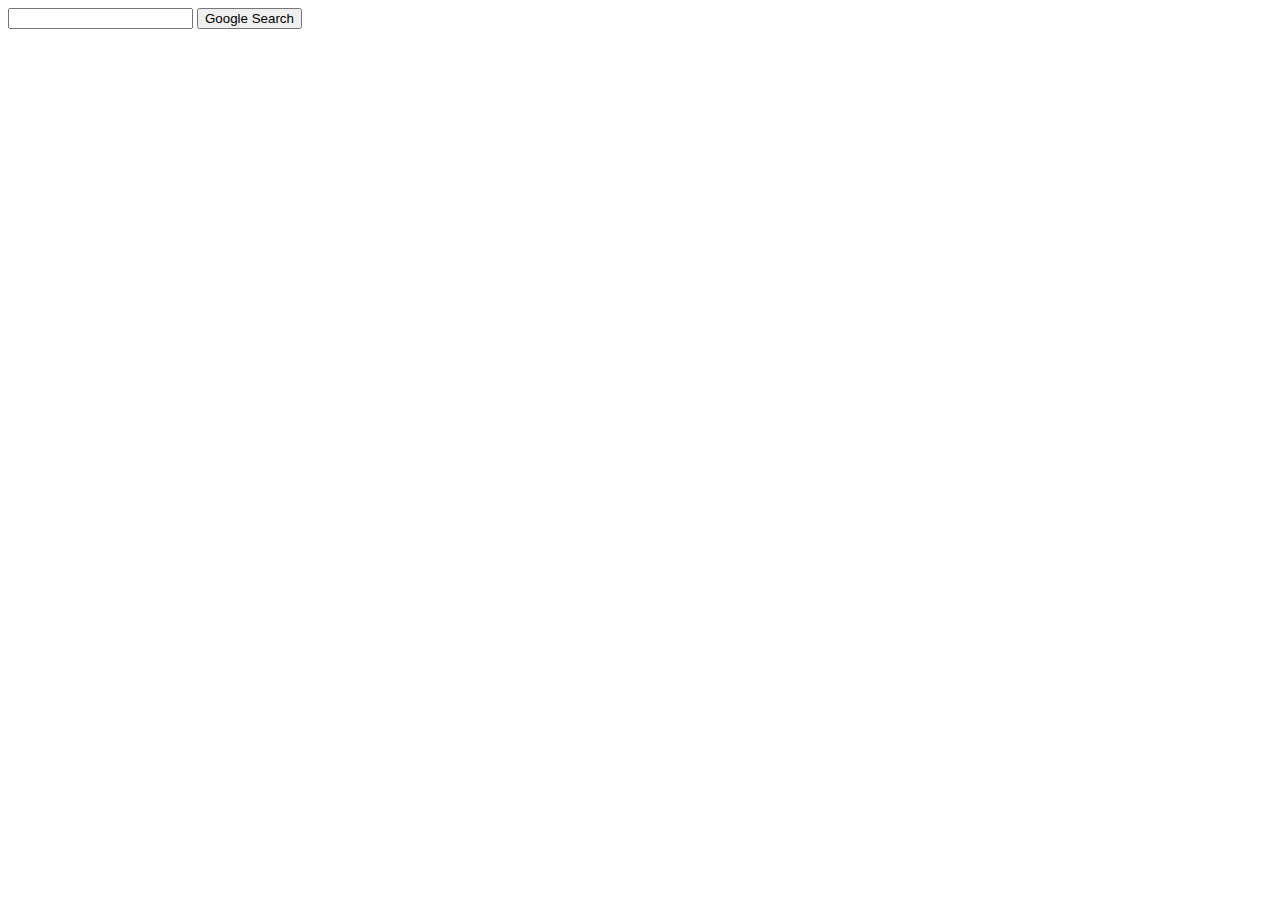
==== index.html @ cc52a7aa "HTML file" ====
<!DOCTYPE html>
<html lang="en">
    <head>
        <title>Search</title>
    </head>
    <body>
        <form action="https://google.com/search">
            <input type="text" name="q">
            <input type="submit" value="Google Search">
        </form>
    </body>
</html>
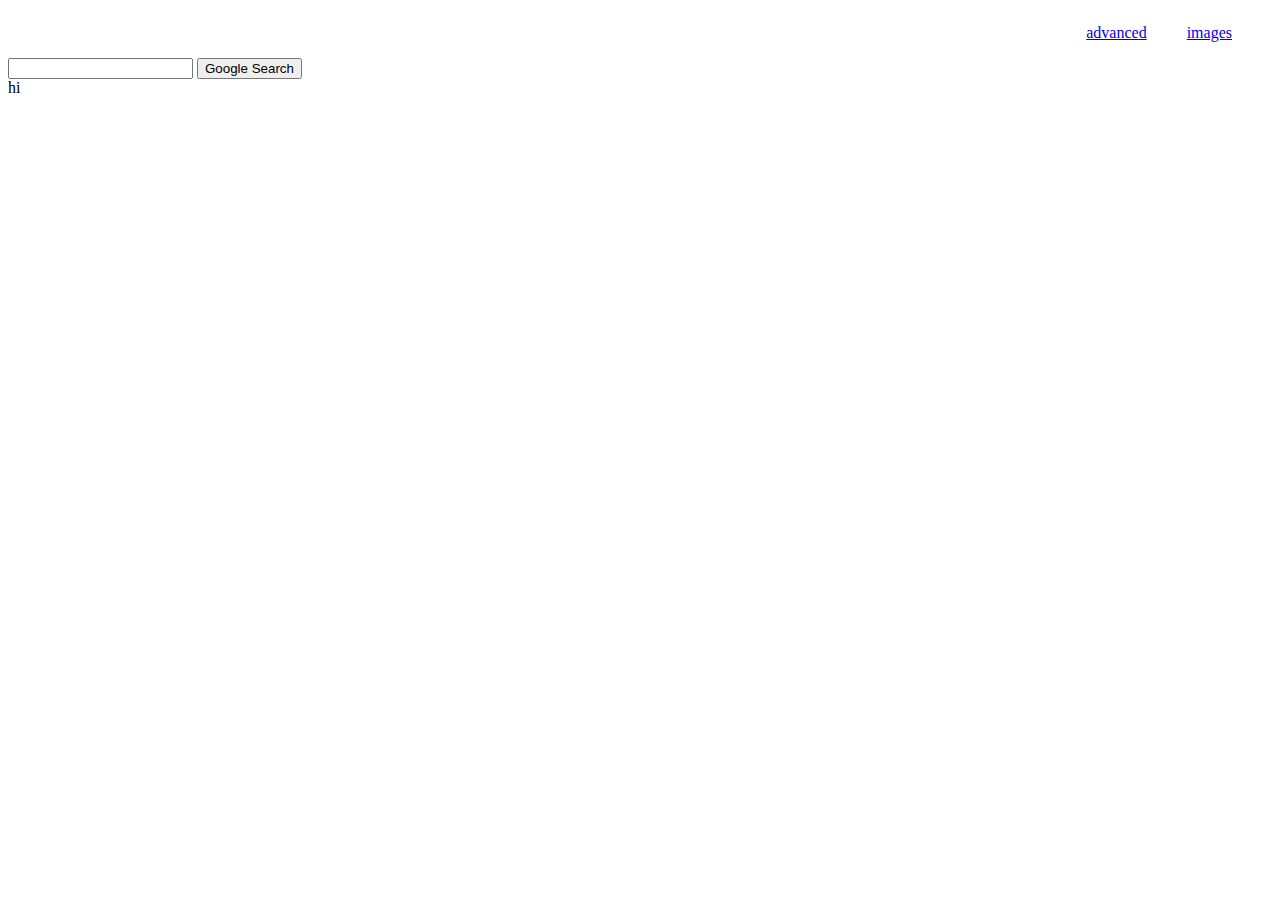
==== commit f09e5b10: "add from vs code" ====
--- a/index.html
+++ b/index.html
@@ -1,12 +1,26 @@
 <!DOCTYPE html>
 <html lang="en">
-    <head>
-        <title>Search</title>
-    </head>
-    <body>
-        <form action="https://google.com/search">
-            <input type="text" name="q">
-            <input type="submit" value="Google Search">
-        </form>
-    </body>
-</html>
+
+<head>
+    <title>Search</title>
+    <link rel="stylesheet" href="style.css">
+</head>
+
+<body>
+    <div class="navbar">
+        <ul>
+            <a href="images.html">images</a>
+        </ul>
+        <ul>
+            <a href="advanced.html">advanced</a>
+        </ul>
+    </div>
+    <form action="https://google.com/search">
+        <input type="text" name="q">
+        <input type="submit" value="Google Search">
+    </form>
+    <div class="bottom"> hi
+    </div>
+</body>
+
+</html>--- a/style.css
+++ b/style.css
@@ -0,0 +1,10 @@
+.navbar {
+    display: flex;
+    direction: rtl;
+}
+
+.bottom {
+    display: flex;
+    direction: ltr;
+    position: var(bottom);
+}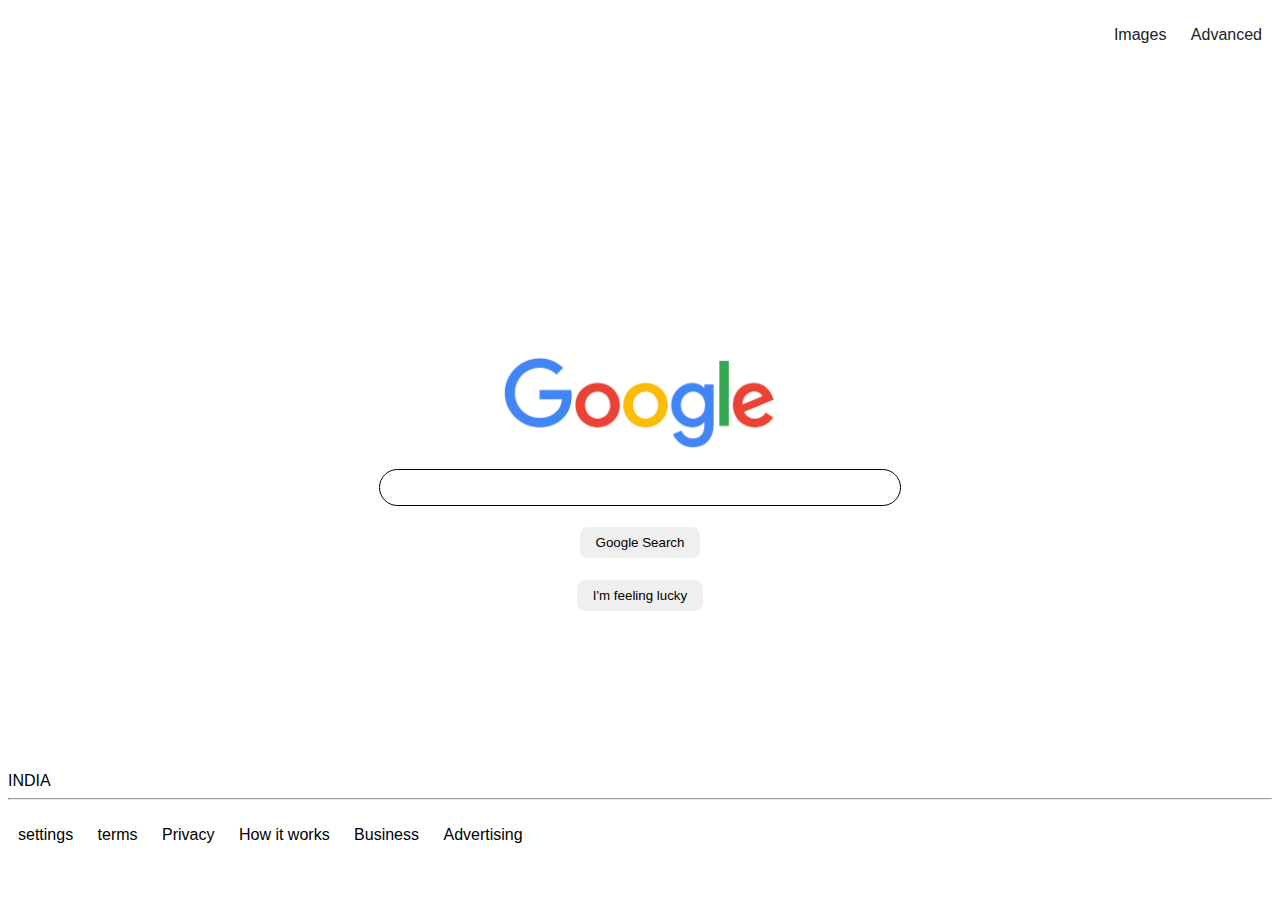
==== commit 961ee37d: "Commit direct from vs code" ====
--- a/index.html
+++ b/index.html
@@ -7,20 +7,33 @@
 </head>
 
 <body>
-    <div class="navbar">
-        <ul>
-            <a href="images.html">images</a>
-        </ul>
-        <ul>
-            <a href="advanced.html">advanced</a>
-        </ul>
+    <ul class="navbar">
+        <li><a href="images.html">Images</a></li>
+        <li><a href="advanced.html">Advanced</a></li>
+    </ul>
+    <div>
+        <center class="vertical-center">
+            <img src="google-logo.png" alt=" google logo" class="logo">
+            <form action="https://google.com/search">
+                <input type="text" name="q" class="searchbar">
+                <input type="submit" value="Google Search" class="searchbutton">
+            </form>
+            <form action="https://doodles.google/">
+                <button class="searchbutton">I'm feeling lucky
+                </button>
+            </form>
+        </center>
     </div>
-    <form action="https://google.com/search">
-        <input type="text" name="q">
-        <input type="submit" value="Google Search">
-    </form>
-    <div class="bottom"> hi
-    </div>
+    <footer class="footer">
+        <div class="Country">INDIA</div>
+        <hr><br>
+        <a href="https://myaccount.google.com/security?pli=1&nlr=1" class="settings">settings</a>
+        <a href="https://policies.google.com/terms?hl=en-IN&fg=1">terms</a>
+        <a href="https://policies.google.com/privacy?hl=en-IN&fg=1">Privacy</a>
+        <a href="https://google.com/search/howsearchworks/?fg=1">How it works</a>
+        <a href="https://www.google.com/services/?subid=ww-ww-et-g-awa-a-g_hpbfoot1_1!o2&utm_source=google.com&utm_medium=referral&utm_campaign=google_hpbfooter&fg=1">Business</a>
+        <a href="https://www.google.com/intl/en_in/ads/?subid=ww-ww-et-g-awa-a-g_hpafoot1_1!o2&fg=1">Advertising</a>
+    </footer>
 </body>
 
 </html>--- a/style.css
+++ b/style.css
@@ -1,10 +1,142 @@
-.navbar {
-    display: flex;
-    direction: rtl;
-}
-
-.bottom {
-    display: flex;
-    direction: ltr;
-    position: var(bottom);
-}+        body {
+            font-family: Futura, Trebuchet MS, Arial, san-serif;
+            color: #000000;
+        }
+        
+        h1 {
+            font-size: 42pt;
+            margin: 5px;
+            font-family: Impact, Haettenschweiler, 'Arial Narrow Bold', sans-serif;
+        }
+        
+        h3 {
+            margin: 30px 0px 10px 47px;
+        }
+        
+        td {
+            font-family: 'Gill Sans', 'Gill Sans MT', Calibri, 'Trebuchet MS', sans-serif;
+        }
+        
+        .navbar {
+            text-align: right;
+        }
+        
+        .navbar li {
+            display: inline-block;
+            padding: 10px;
+        }
+        
+        .navbar a {
+            color: #202124;
+        }
+        
+        .navbar a,
+        .navbar a:active,
+        .navbar a:hover,
+        .navbar a:visited {
+            text-decoration: none;
+        }
+        
+        .navbar a:active,
+        .navbar a:hover {
+            text-decoration: underline;
+        }
+        
+        .searchbar {
+            border-color: #000000;
+            border-style: solid;
+            border-width: 1px;
+            border-radius: 20px;
+            display: block;
+            margin: 10px;
+            padding: 10px;
+            width: 500px;
+        }
+        
+        @media only screen and (max-width: 550px) {
+            .searchbar {
+                width: 90%;
+            }
+        }
+        
+        .searchbar-sm {
+            border-radius: 5px;
+            display: block;
+            margin: 7px;
+            padding: 7px;
+            width: 500px;
+        }
+        
+        @media only screen and (max-width: 768px) {
+            .searchbar-sm {
+                width: 190px;
+            }
+        }
+        
+        .searchbutton {
+            background-color: 0#ffffffcd;
+            border-style: none;
+            margin: 11px 4px;
+            padding: 8px 16px;
+            border-radius: 8px;
+        }
+        
+        .text-input-table {
+            margin: 15px 45px;
+        }
+        
+        .text-input-table tr {
+            font-size: 10pt;
+        }
+        
+        .text-input-table tr td .searchbutton {
+            float: right;
+            background-color: #4D90FE;
+            color: #FFFFFF;
+        }
+        
+        .vertical-center {
+            margin-top: 150px;
+        }
+        
+        @media only screen and (max-height: 500px) {
+            .vertical-center {
+                margin-top: 15px;
+            }
+        }
+        
+        .searchbar:hover,
+        .searchbar:focus,
+        .searchbar-sm:hover,
+        .searchbar-sm:focus,
+        .searchbutton:hover {
+            box-shadow: 0 0 1px 1px #080808;
+            outline: none;
+        }
+        
+        .logo {
+            margin-top: 150px;
+            height: 100px;
+            padding-bottom: 1px;
+        }
+        
+        .headerlogo {
+            height: 70px;
+            position: relative;
+            display: flex;
+        }
+        
+        .footer {
+            padding-top: 150px;
+            size: 100px;
+            height: 10px;
+        }
+        
+        .footer a,
+        .footer a:active,
+        .footer a:hover,
+        .footer a:visited {
+            text-decoration: none;
+            color: black;
+            margin: 10px;
+        }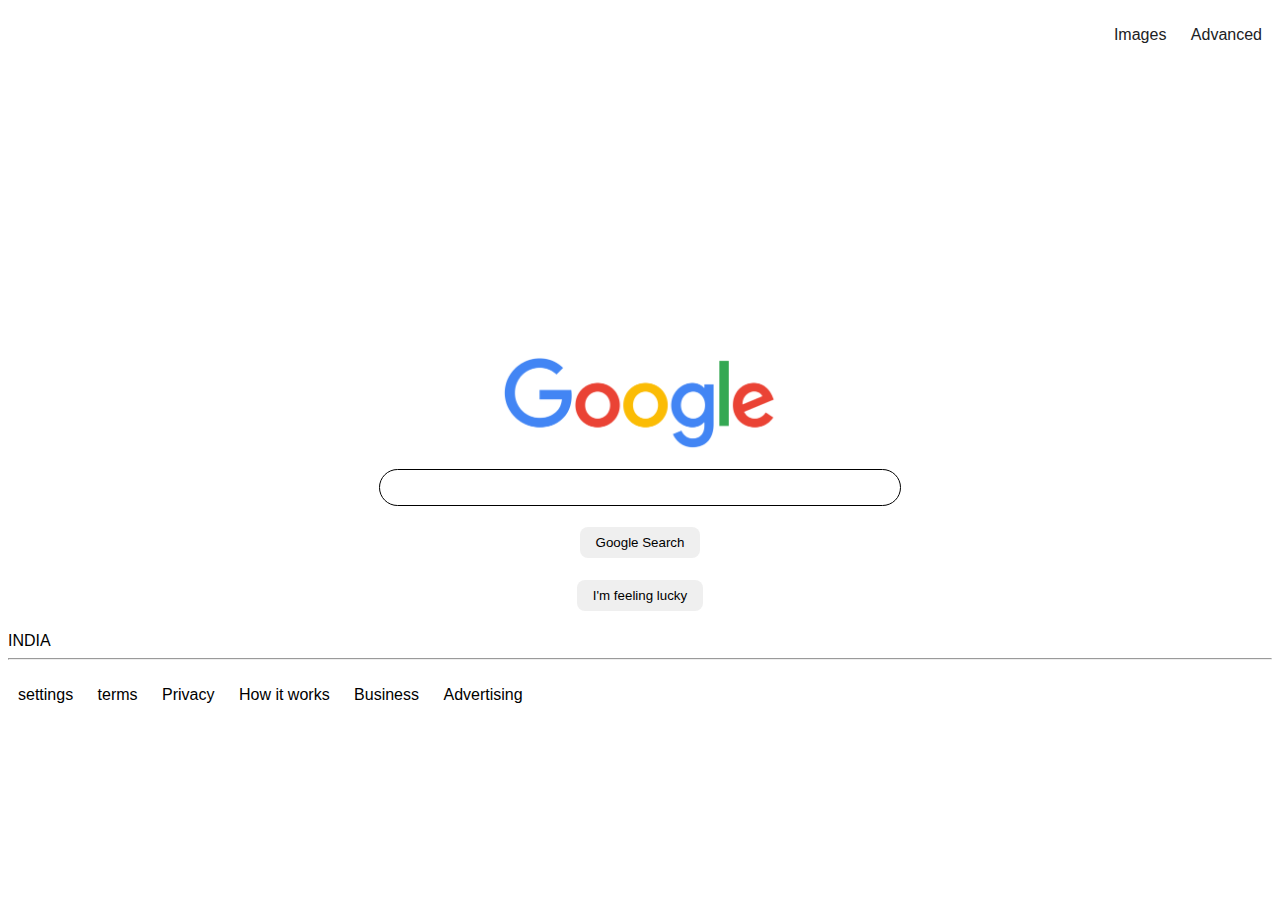
==== commit 76801933: "testing" ====
--- a/index.html
+++ b/index.html
@@ -4,6 +4,7 @@
 <head>
     <title>Search</title>
     <link rel="stylesheet" href="style.css">
+    <link rel="icon" type="icon" href="favicon.ico">
 </head>
 
 <body>
--- a/style.css
+++ b/style.css
@@ -127,9 +127,9 @@
         }
         
         .footer {
-            padding-top: 150px;
+            padding-top: 10px;
             size: 100px;
-            height: 10px;
+            height: 2px;
         }
         
         .footer a,
@@ -139,4 +139,5 @@
             text-decoration: none;
             color: black;
             margin: 10px;
+            height: 10px;
         }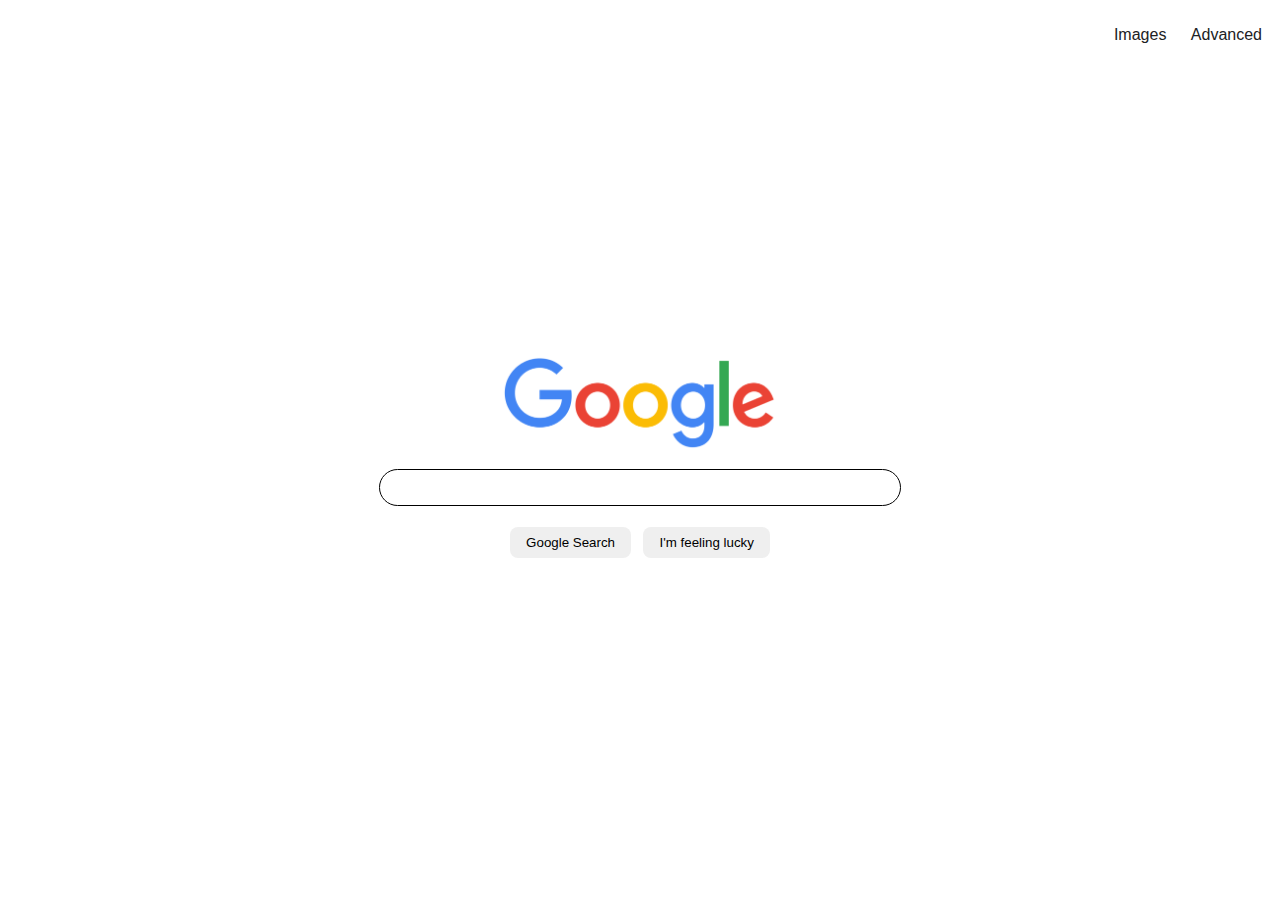
==== commit 9655b3fa: "All done final product" ====
--- a/index.html
+++ b/index.html
@@ -17,24 +17,15 @@
             <img src="google-logo.png" alt=" google logo" class="logo">
             <form action="https://google.com/search">
                 <input type="text" name="q" class="searchbar">
-                <input type="submit" value="Google Search" class="searchbutton">
+                <input type="submit" value="Google Search" class="searchbutton" />
+                <form action="https://doodles.google/">
+                    <button class="searchbutton">I'm feeling lucky</button>
+                </form>
+
             </form>
-            <form action="https://doodles.google/">
-                <button class="searchbutton">I'm feeling lucky
-                </button>
-            </form>
+
         </center>
     </div>
-    <footer class="footer">
-        <div class="Country">INDIA</div>
-        <hr><br>
-        <a href="https://myaccount.google.com/security?pli=1&nlr=1" class="settings">settings</a>
-        <a href="https://policies.google.com/terms?hl=en-IN&fg=1">terms</a>
-        <a href="https://policies.google.com/privacy?hl=en-IN&fg=1">Privacy</a>
-        <a href="https://google.com/search/howsearchworks/?fg=1">How it works</a>
-        <a href="https://www.google.com/services/?subid=ww-ww-et-g-awa-a-g_hpbfoot1_1!o2&utm_source=google.com&utm_medium=referral&utm_campaign=google_hpbfooter&fg=1">Business</a>
-        <a href="https://www.google.com/intl/en_in/ads/?subid=ww-ww-et-g-awa-a-g_hpafoot1_1!o2&fg=1">Advertising</a>
-    </footer>
 </body>
 
 </html>--- a/style.css
+++ b/style.css
@@ -124,20 +124,4 @@
             height: 70px;
             position: relative;
             display: flex;
-        }
-        
-        .footer {
-            padding-top: 10px;
-            size: 100px;
-            height: 2px;
-        }
-        
-        .footer a,
-        .footer a:active,
-        .footer a:hover,
-        .footer a:visited {
-            text-decoration: none;
-            color: black;
-            margin: 10px;
-            height: 10px;
         }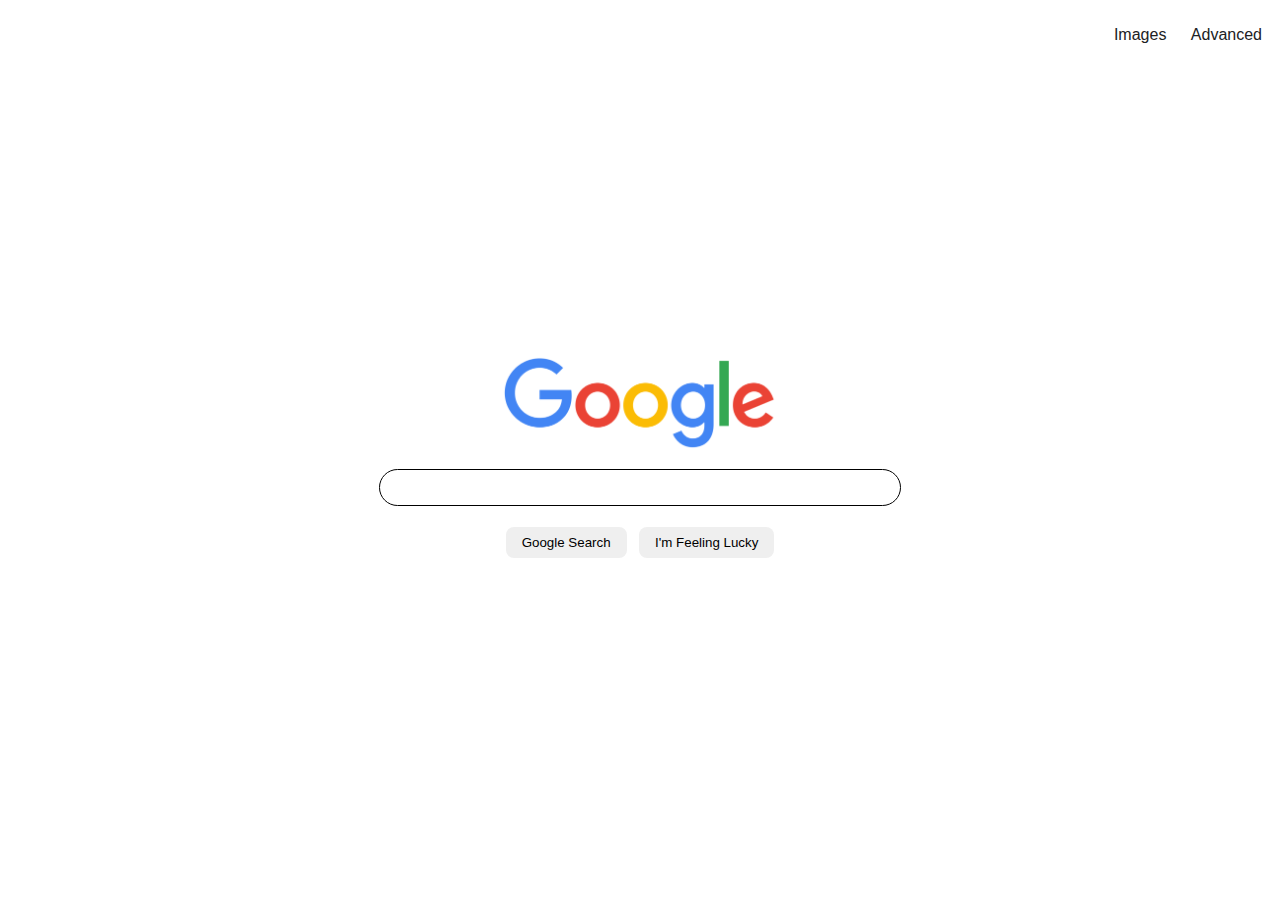
==== commit 85c6a8e3: "ALL FINALIZE LETS GO TIME TO SUBMIT" ====
--- a/index.html
+++ b/index.html
@@ -17,11 +17,8 @@
             <img src="google-logo.png" alt=" google logo" class="logo">
             <form action="https://google.com/search">
                 <input type="text" name="q" class="searchbar">
-                <input type="submit" value="Google Search" class="searchbutton" />
-                <form action="https://doodles.google/">
-                    <button class="searchbutton">I'm feeling lucky</button>
-                </form>
-
+                <input type="submit" value="Google Search" class="searchbutton">
+                <input type="submit" name="btnI" value="I'm Feeling Lucky" class="searchbutton">
             </form>
 
         </center>
--- a/style.css
+++ b/style.css
@@ -124,4 +124,12 @@
             height: 70px;
             position: relative;
             display: flex;
+        }
+        
+        .searchbutton2 {
+            background-color: 0#ffffffcd;
+            border-style: none;
+            margin: 11px 4px;
+            padding: 8px 16px;
+            border-radius: 8px;
         }